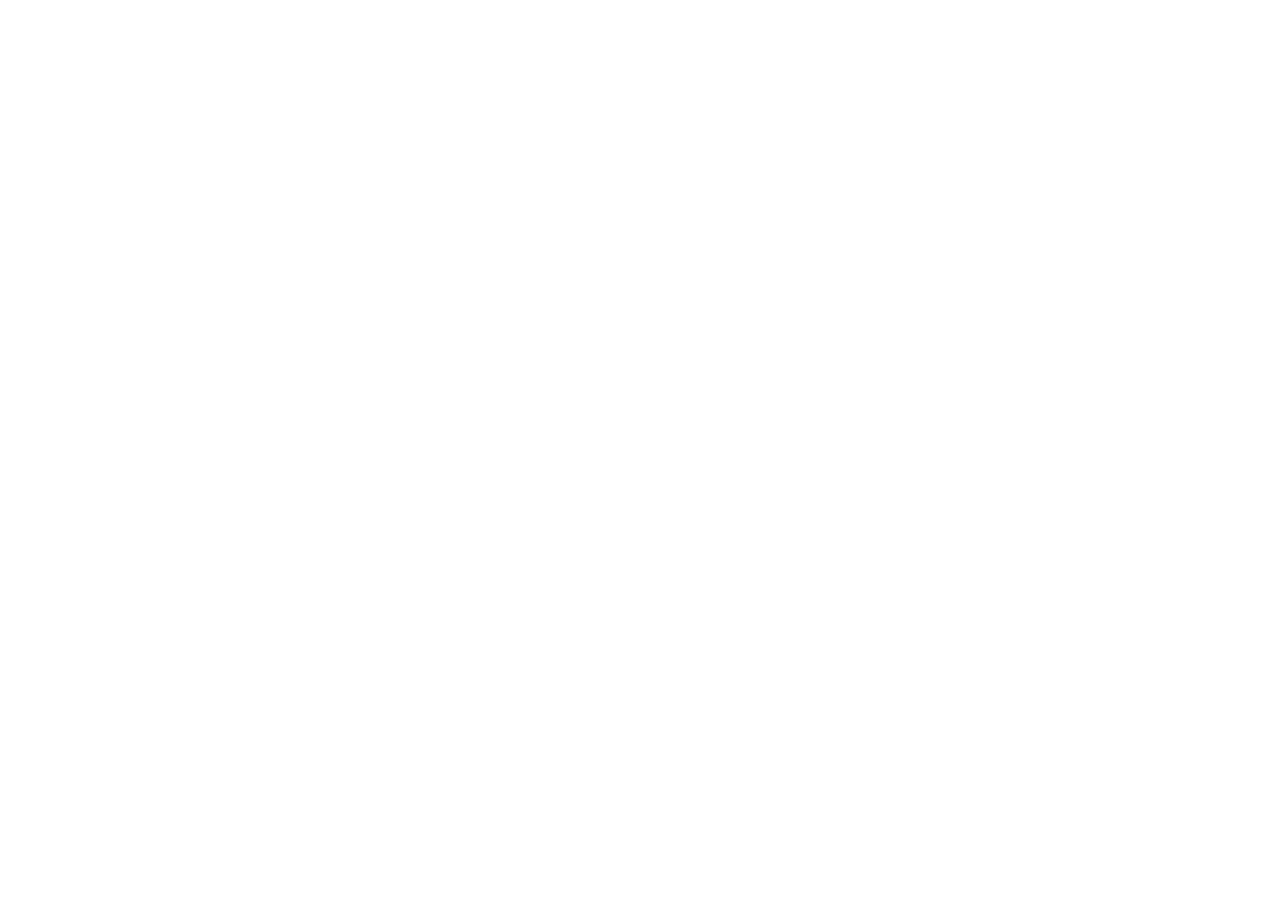
==== index.html @ 7746b533 "ciei a pagina principal" ====
<!DOCTYPE html>
<html lang="pt-br">
<head>
    <meta charset="UTF-8">
    <meta name="viewport" content="width=device-width, initial-scale=1.0">
    <link rel="shortcut icon" href="pacote-d013/favicon.ico" type="image/x-icon">
    <title>Projeto Rdes Sociais</title>
</head>
<body>
    
</body>
</html>
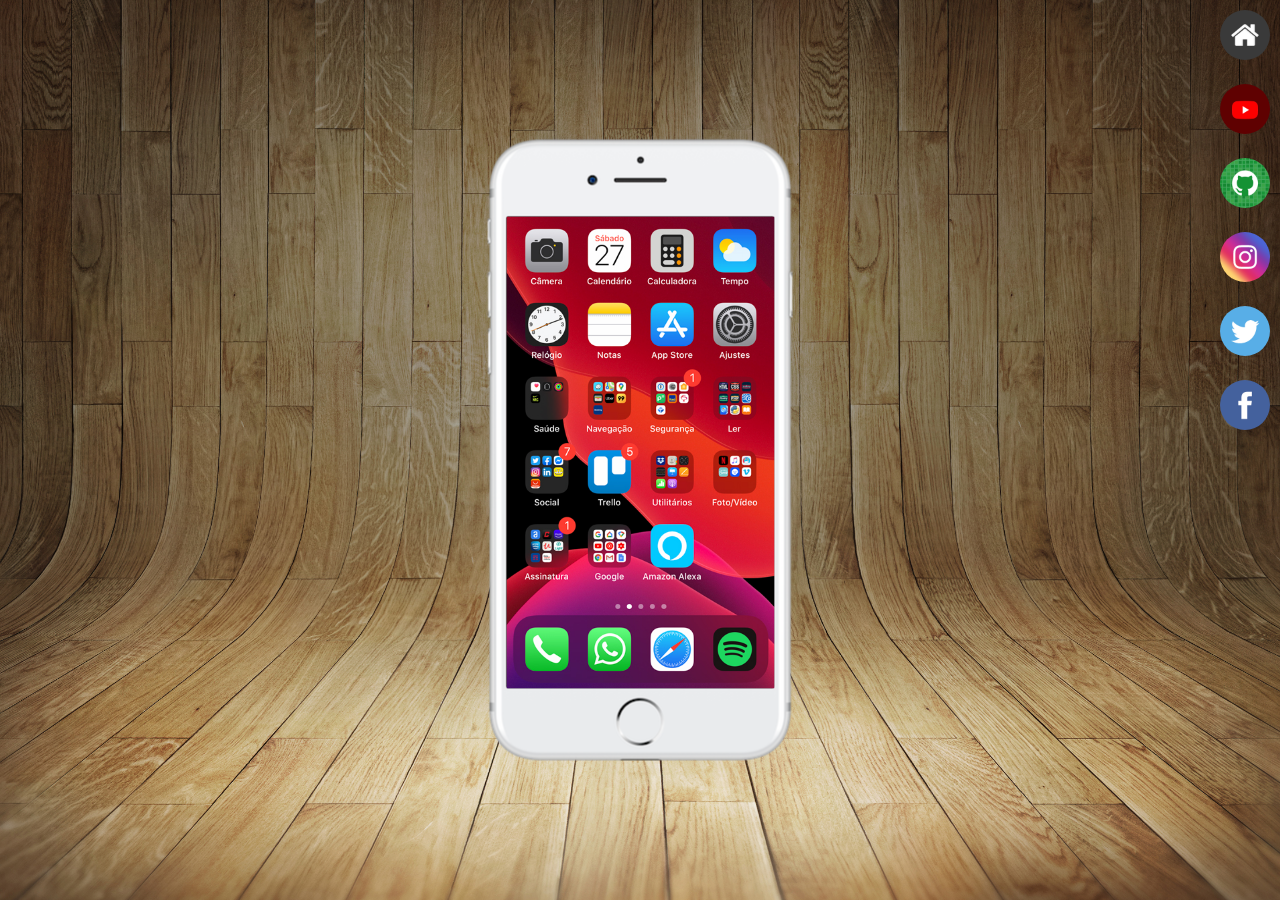
==== commit 4e07ed6e: "df013 criado (novamente)" ====
--- a/index.html
+++ b/index.html
@@ -4,9 +4,25 @@
     <meta charset="UTF-8">
     <meta name="viewport" content="width=device-width, initial-scale=1.0">
     <link rel="shortcut icon" href="pacote-d013/favicon.ico" type="image/x-icon">
-    <title>Projeto Rdes Sociais</title>
+    <title>Projeto Redes Sociais</title>
+    <link rel="stylesheet" href="estilos/style.css">
 </head>
 <body>
-    
+    <main>
+        <section id="telefone">
+            <iframe  src="home.html" id="tela" name="tela" frameborder="0">
+                Seu navegador nao e compativel com isso
+            </iframe>
+        </section>
+        <section id="redes-sociais">
+            <a href="home.html" target="tela"><img src="pacote-d013/imagens/logo-home.jpg" alt=""></a> <br>
+            <a href="youtube.html" target="tela"><img src="pacote-d013/imagens/logo-youtube.jpg" alt=""></a> <br>
+            <a href="github.html" target="tela"><img src="pacote-d013/imagens/logo-github.jpg" alt=""></a> <br>
+            <a href="instagram.html" target="tela"><img src="pacote-d013/imagens/logo-instagram.jpg" alt=""></a> <br>
+            <a href="twitter.html" target="tela"><img src="pacote-d013/imagens/logo-twitter.jpg" alt=""></a> <br>
+            <a href="facebook.html" target="tela"><img src="pacote-d013/imagens/logo-facebook.jpg" alt=""></a>
+
+        </section>
+    </main>
 </body>
 </html>--- a/estilos/style.css
+++ b/estilos/style.css
@@ -0,0 +1,57 @@
+@charset "UTF-8";
+
+* {
+    margin: 0px;
+    padding: 0px;
+}
+
+body {
+    background-attachment: fixed;
+    background-size: cover;
+    background-position: center center;
+    background-repeat: no-repeat;
+    background-image: url('../pacote-d013/imagens/fundo-madeira.jpg');
+}
+
+section#telefone {
+    position: absolute;
+    top: 50%;
+    left: 50%;
+    transform: translate(-50%, -50%);
+
+    height: 627px;
+    width: 311px;
+    background-repeat: no-repeat;
+    background-image: url('../pacote-d013/imagens/frame-iphone.png');
+    background-size: cover;
+}
+
+iframe#tela {
+    position: relative;
+    top: 80px;
+    left: 22px;
+    height: 472px;
+    width: 268px;
+}
+
+section#redes-sociais {
+    text-align: right;
+
+}
+
+section#redes-sociais img {
+    width: 50px;
+    height: 50px;
+    margin: 10px;
+    border-radius: 50%;
+    box-sizing: border-box;
+    box-shadow: 4px 4px 8px solid rgba(0, 0, 0, 0.568);
+}
+
+section#redes-sociais img:hover {
+    border: 2px solid white;
+    transition: 0.6s;
+    transform: translate(-3px, -3px);
+    box-shadow: 5px 5px 10px solid rgba(0, 0, 0, 0.575);
+}
+
